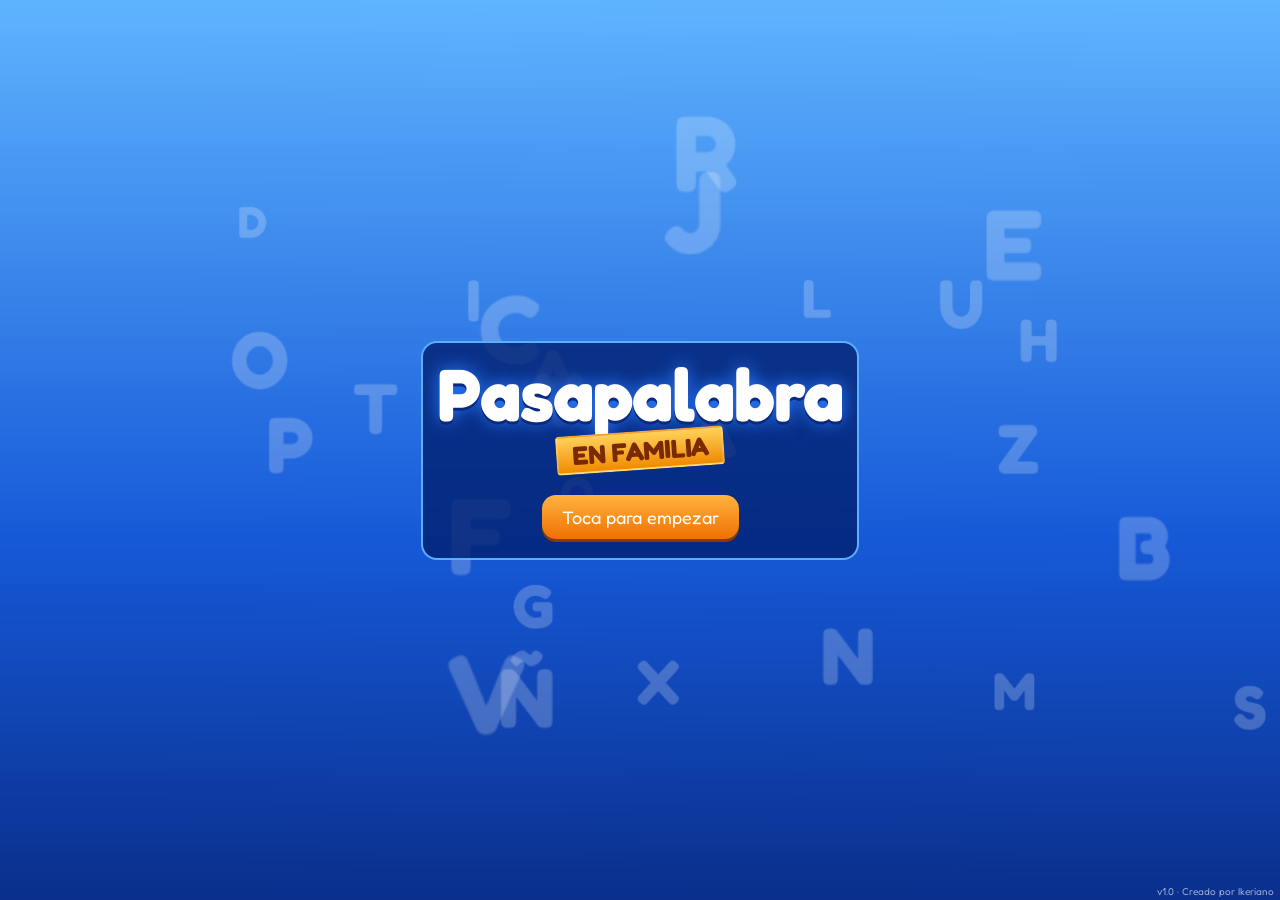
==== www/index.html @ 824f71b7 "Pasapalabra en familia 1.0" ====
<!doctype html><html lang="es"><head><meta charset="utf-8">
<meta name="viewport" content="width=device-width,initial-scale=1,maximum-scale=1,user-scalable=no">
<title>Pasapalabra en familia</title><link rel="stylesheet" href="css.css"></head><body>
<canvas id="c3d"></canvas>
<div id="ui"></div>
<div id="sub"><span class="tts">TTS</span><span id="subt"></span></div>
<div id="ver">v1.0 · Creado por Ikeriano</div>
<script src="js/datos.js"></script>
<script type="module" src="js/game.js"></script>
</body></html>
---- www/css.css ----
@font-face{font-family:F;src:url(img/Fredoka.ttf)}
*{box-sizing:border-box;-webkit-tap-highlight-color:transparent}
html,body{margin:0;height:100%;overflow:hidden;background:#0a3fb8;font-family:F,Arial,sans-serif;color:#fff;user-select:none}
#c3d{position:fixed;inset:0;width:100%;height:100%}
#ui{position:fixed;inset:0;display:flex;flex-direction:column;align-items:center;justify-content:center}
#ver{position:fixed;right:6px;bottom:3px;font-size:10px;opacity:.6}
#sub{position:fixed;left:50%;transform:translateX(-50%);top:8px;max-width:92%;background:rgba(0,20,70,.82);border:2px solid #5ab0ff;border-radius:12px;padding:6px 12px;font-size:15px;display:none;z-index:9}
.tts{background:#ffb300;color:#123;font-weight:bold;border-radius:5px;padding:0 5px;margin-right:6px;font-size:11px}
.logo{font-weight:700;font-size:min(13vw,74px);letter-spacing:-1px;text-shadow:0 3px 0 #0a2a80,0 0 18px #2b7bff;line-height:1}
.tag{display:inline-block;background:linear-gradient(#ffd15a,#f08a00);color:#7a2a00;font-weight:700;padding:2px 14px;border-radius:4px;transform:rotate(-4deg);font-size:min(5vw,26px);border:2px solid #fff3}
.btn{font-family:F;font-size:18px;border:0;border-radius:14px;padding:11px 20px;margin:5px;color:#fff;background:linear-gradient(#3a9bff,#0a55d0);box-shadow:0 3px 0 #06307a;min-width:150px}
.btn.o{background:linear-gradient(#ffb340,#f07000);box-shadow:0 3px 0 #8a3a00}
.btn.g{background:linear-gradient(#4ed46a,#139a32);box-shadow:0 3px 0 #0a5a1a}
.btn.r{background:linear-gradient(#ff5a5a,#c01818);box-shadow:0 3px 0 #700}
.btn.s{min-width:0;padding:8px 12px;font-size:15px}
.card{background:rgba(0,30,110,.78);border:2px solid #5ab0ff;border-radius:16px;padding:14px;max-width:94vw;max-height:84vh;overflow:auto;text-align:center}
input{font-family:F;font-size:17px;border-radius:10px;border:2px solid #5ab0ff;padding:7px;margin:3px;width:150px;text-align:center}
.O{color:#ff9c1a}.B{color:#3aa7ff}
.bgO{background:linear-gradient(#ffb340,#ec6c00)}.bgB{background:linear-gradient(#45b0ff,#0a5ad8)}
/* He dicho */
.hd{position:fixed;inset:0}
.hd .dots{position:absolute;left:10px;top:8%;display:flex;flex-direction:column;gap:5px}
.hd .dot{width:16px;height:16px;border-radius:50%;box-shadow:inset 0 -3px 0 #0004}
.hd .dot.off{opacity:.25}
.hd .pills{position:absolute;left:34px;bottom:120px;display:flex;flex-direction:column-reverse;gap:4px}
.hd .pill{min-width:120px;padding:2px 12px;border-radius:9px;font-size:14px;text-transform:uppercase;box-shadow:inset 0 -3px 0 #0003}
.hd .num{position:absolute;left:16px;bottom:54px;font-size:52px;font-weight:700;text-shadow:0 3px 0 #0006}
.hd .bar{position:absolute;left:90px;right:10px;bottom:52px;border-radius:12px;padding:9px 14px;font-size:clamp(14px,2.6vw,22px);box-shadow:0 0 0 3px #fff4}
.hd .ctl{position:absolute;left:90px;right:10px;bottom:4px;display:flex;justify-content:center;align-items:center}
.hd .who{position:absolute;right:12px;top:52px;font-size:18px;background:#0028;padding:4px 10px;border-radius:10px}
/* Donde estan */
.grid{display:grid;grid-template-columns:repeat(3,1fr);gap:7px;width:min(80vw,420px)}
.tile{height:min(12vh,62px);border-radius:10px;display:flex;align-items:center;justify-content:center;font-size:26px;font-weight:700;box-shadow:inset 0 -4px 0 #0003,0 0 0 2px #fff6;transition:transform .3s}
.tile.w{font-size:14px;text-transform:uppercase;transform:rotateX(360deg)}
.big{font-size:56px;font-weight:700}
/* marcador */
.sc{display:flex;gap:10px;justify-content:center}.sc div{font-size:46px;font-weight:700;padding:4px 18px;border-radius:12px;min-width:90px}
/* rosco */
.ro{position:relative;width:min(84vw,62vh);height:min(84vw,62vh)}
.le{position:absolute;width:11%;height:11%;margin:-5.5% 0 0 -5.5%;border-radius:50%;display:flex;align-items:center;justify-content:center;font-weight:700;font-size:min(4vw,2.6vh);background:radial-gradient(circle at 35% 30%,#8fd0ff,#0a5ad8);border:2px solid #fff;box-shadow:0 2px 3px #0006}
.le.h{background:radial-gradient(circle at 35% 30%,#9ff09f,#14a02a)}.le.f{background:radial-gradient(circle at 35% 30%,#ff9f9f,#c01818)}
.le.a{background:radial-gradient(circle at 35% 30%,#ffe08a,#e0a000);transform:scale(1.2)}
.le.x{opacity:.35}
.rbox{position:absolute;left:4px;bottom:4px;text-align:center}
.rbox .t{font-size:30px;font-weight:700;border-radius:50%;width:66px;height:66px;display:flex;align-items:center;justify-content:center;border:3px solid #fff}
.rbox .a{font-size:22px;border-radius:8px;margin-top:4px;padding:2px}
.def{font-size:clamp(14px,2.5vw,20px);margin:6px;max-width:94vw;min-height:2.4em}
canvas#pad{background:#fff;border-radius:10px;touch-action:none}
.hist p{font-size:17px;text-align:left;margin:6px 0}
.rw{display:flex;flex-wrap:wrap;align-items:center;justify-content:center;gap:8px}.rc{width:min(94vw,360px)}
@media (orientation:landscape){.ro{width:min(46vw,80vh);height:min(46vw,80vh)}}
@media (max-height:500px){.card{padding:8px;max-height:97vh}.tile{height:13vh;font-size:20px}.big{font-size:34px}.logo{font-size:44px}.btn{padding:6px 12px;font-size:15px;margin:3px;min-width:0}h2{margin:4px 0;font-size:20px}h3{margin:3px 0}p{margin:5px 0}.card.de{display:flex;gap:10px;align-items:center}}
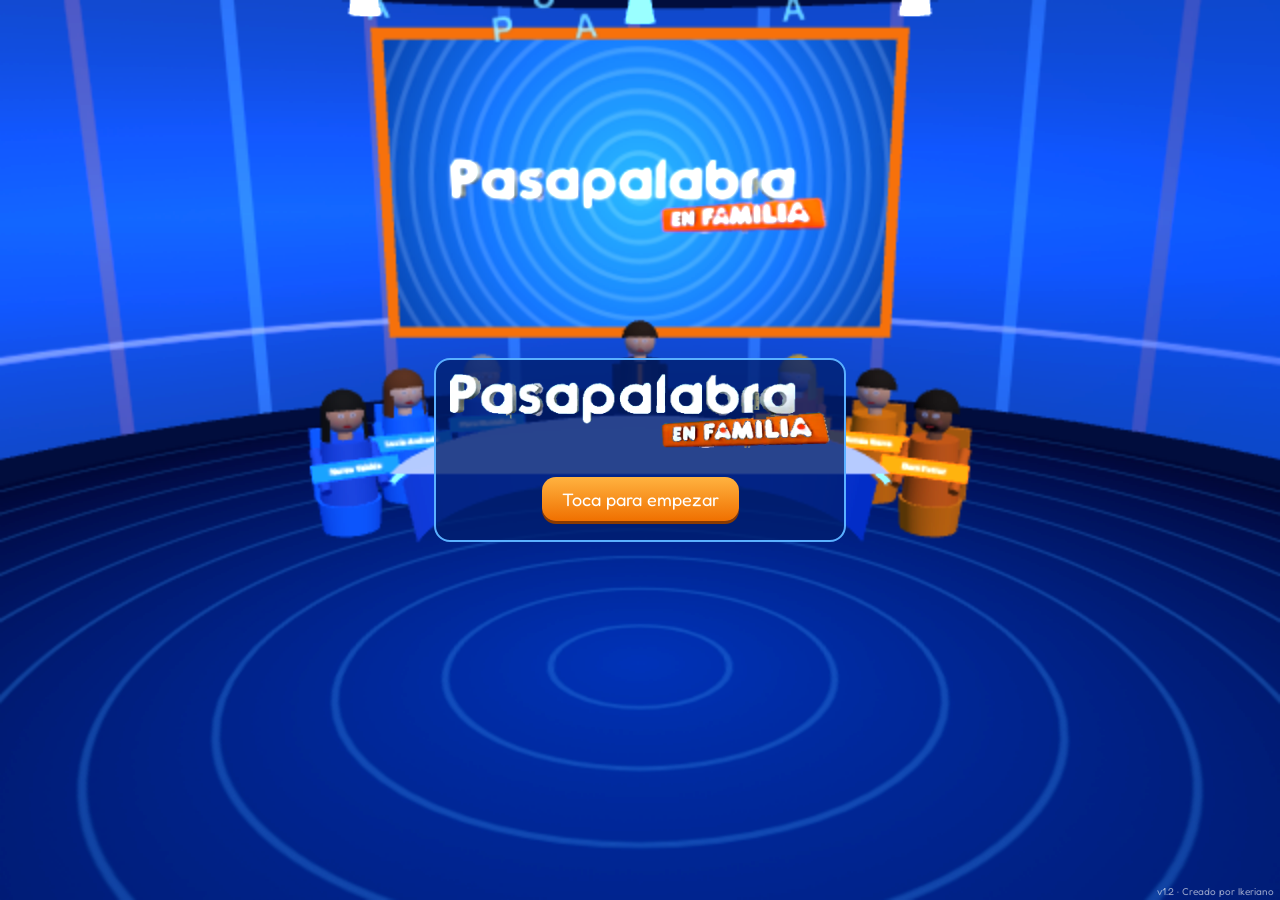
==== commit 5be34f85: "v1.2 wip" ====
--- a/www/index.html
+++ b/www/index.html
@@ -4,7 +4,7 @@
 <canvas id="c3d"></canvas>
 <div id="ui"></div>
 <div id="sub"><span class="tts">TTS</span><span id="subt"></span></div>
-<div id="ver">v1.0 · Creado por Ikeriano</div>
+<div id="ver">v1.2 · Creado por Ikeriano</div>
 <script src="js/datos.js"></script>
 <script type="module" src="js/game.js"></script>
 </body></html>
--- a/www/css.css
+++ b/www/css.css
@@ -50,3 +50,44 @@
 .rw{display:flex;flex-wrap:wrap;align-items:center;justify-content:center;gap:8px}.rc{width:min(94vw,360px)}
 @media (orientation:landscape){.ro{width:min(46vw,80vh);height:min(46vw,80vh)}}
 @media (max-height:500px){.card{padding:8px;max-height:97vh}.tile{height:13vh;font-size:20px}.big{font-size:34px}.logo{font-size:44px}.btn{padding:6px 12px;font-size:15px;margin:3px;min-width:0}h2{margin:4px 0;font-size:20px}h3{margin:3px 0}p{margin:5px 0}.card.de{display:flex;gap:10px;align-items:center}}
+/* v1.1 */
+#plato{position:fixed;left:0;top:0;width:50vw;height:50vh;border:0;transform:scale(2);transform-origin:0 0;pointer-events:none;z-index:0;filter:brightness(1.3) saturate(1.15)}
+#c3d{z-index:1}#ui{z-index:2}
+.hd.R .dots{left:auto;right:10px}.hd.R .pills{left:auto;right:34px;align-items:flex-end}.hd.R .num{left:auto;right:16px}.hd.R .bar,.hd.R .ctl{left:10px;right:90px}.hd.R .who{right:auto;left:12px}
+.ini{background:#fff;color:#123;border-radius:5px;padding:0 6px}
+.rot{text-align:center;padding:10px 26px;background:rgba(0,30,110,.55);border-radius:14px}
+.dep{position:fixed;inset:0}.dep .grid{position:absolute;top:8%;width:min(52vw,420px)}.dep.L .grid{left:3%}.dep.R .grid{right:3%}
+.dep .big{position:absolute;bottom:6%}.dep.L .big{left:4%}.dep.R .big{right:4%}
+.dep .def{position:absolute;bottom:4%;width:40vw;font-size:17px}.dep.L .def{right:3%}.dep.R .def{left:3%}
+.dep .who,.czr .who{position:absolute;top:8px;background:#0028;padding:4px 10px;border-radius:10px}.dep.L .who{right:12px}.dep.R .who{left:12px}
+.ems{position:fixed;inset:0;display:flex;flex-direction:column;align-items:center;justify-content:flex-end;padding-bottom:6px}
+.jb{position:relative;width:min(24vw,150px);height:min(44vh,230px);margin-bottom:4px}
+.jbt{position:absolute;inset:0;border-radius:50% 50% 8px 8px/38% 38% 8px 8px;background:linear-gradient(90deg,#c9d3e6,#fff 40%,#fff 60%,#c9d3e6);border:4px solid #8ea4c8;box-shadow:0 0 18px #fff8}
+.jbb{position:absolute;left:12%;right:12%;top:40%;height:12%;background:#ddd;border-radius:4px;display:flex;justify-content:space-around;align-items:center}
+.jbb i{width:14%;height:60%;border-radius:2px;opacity:.35;box-shadow:0 0 0 1px #0004}.jbb i.on{opacity:1;box-shadow:0 0 10px currentColor,0 0 0 2px #fff}
+.jbg{position:absolute;left:18%;right:18%;top:58%;bottom:8%;background:repeating-linear-gradient(45deg,#9aa 0 3px,#eee 3px 9px);border-radius:6px}
+.duel{display:flex;align-items:center;gap:8px;width:100%;justify-content:center}.duel .pl{flex:1;display:flex;align-items:center;gap:8px;justify-content:center;background:rgba(0,20,80,.55);border-radius:12px;padding:6px;border:3px solid}.duel .B{border-color:#2a7bff}.duel .O{border-color:#ff8a1c}
+.pul{width:58px;height:58px;border-radius:50%;background:radial-gradient(circle at 35% 30%,#fff8,var(--c) 45%,#000a);box-shadow:0 4px 0 #333,0 0 0 4px #ccc;cursor:pointer}.pul.on{box-shadow:0 0 22px var(--c),0 0 0 4px #fff}
+.sq{font-size:26px;font-weight:700;min-width:46px;text-align:center;border-radius:8px;padding:2px 8px;border:2px solid #fff8}.mor{background:linear-gradient(#b04fff,#6a1ab8)}
+#jz{margin-top:4px}.ems .def{margin:2px}
+.cz{position:fixed;inset:0;display:flex;gap:8px;padding:10px;align-items:center}.cz .col{display:flex;flex-direction:column;gap:6px;width:22vw}.tile.s{height:auto;padding:6px;font-size:18px;text-transform:uppercase}
+.bgM{background:linear-gradient(#b04fff,#6a1ab8)}.tile.sel{outline:4px solid #fff;transform:scale(1.06)}.tile.x{opacity:.25}
+.czr{position:relative;flex:1;display:flex;flex-direction:column;align-items:center;gap:6px}.czr .pills{display:flex;flex-wrap:wrap;gap:4px;justify-content:center}.czr .pill{padding:2px 10px;border-radius:9px;text-transform:uppercase}.czr .who{right:0}
+.tema{display:inline-block;padding:3px 12px;border-radius:8px;font-weight:700}
+.rosc{position:fixed;inset:0;display:flex;align-items:center;justify-content:center;gap:10px}.rosc .ro{background:none}
+#menu{position:fixed;inset:0;display:flex}#menu .mbox{display:flex;gap:3vw;align-items:center;width:100%;height:100%;padding:2vh 4vw;box-sizing:border-box;background:linear-gradient(90deg,#00051900,#0005191a 40%,#000519b0 58%)}
+#menu .logo{flex:1;display:flex;flex-direction:column;align-items:center;justify-content:center;min-width:0}#menu .mlogo{width:min(42vw,420px);filter:drop-shadow(0 4px 10px #000a)}
+#menu .mtag{margin-top:1vh;font:900 clamp(13px,2.4vw,22px) F,Arial;color:#ffd23a;letter-spacing:2px;background:#000a2899;padding:4px 16px;border-radius:20px;border:2px solid rgba(255,210,58,.6)}
+#menu .col{flex:0 0 min(46vw,440px);display:flex;flex-direction:column;gap:1.4vh;max-height:100%;overflow-y:auto;padding:6px}
+#menu h2{margin:0 0 4px;font:900 clamp(16px,3vw,26px) F,Arial;color:#ffd23a;text-shadow:0 2px 4px #000}
+.mbtn{display:flex;align-items:center;gap:12px;font:900 clamp(14px,2.6vw,21px) F,Arial;color:#fff;background:linear-gradient(#2f6cff,#0a2fa8);border:3px solid #8fc4ff;border-radius:40px;padding:1.2vh 18px;box-shadow:0 4px 14px #0009;cursor:pointer;text-align:left}
+.mbtn small{display:block;font:700 clamp(10px,1.6vw,13px) F,Arial;color:#cfe2ff}.mbtn.gold{background:linear-gradient(#ffe27a,#f39a12);color:#3a1a00;border-color:#fff3c0}.mbtn.gold small{color:#5a3000}.mbtn.back{background:#14328cd9}
+.mbtn .fp{width:32px;height:32px;flex:none;border-radius:50%;background:radial-gradient(circle at 35% 30%,#fff,#bcd 60%,#789);box-shadow:inset 0 0 0 3px #1b5ed6}
+.mbtn:active{transform:scale(.97)}
+@media (max-height:480px){#menu .col{gap:5px;flex-basis:min(52vw,440px)}.mbtn{font-size:14px;padding:4px 12px;gap:8px;border-width:2px}.mbtn small{font-size:10px}.mbtn .fp{width:22px;height:22px}}
+.camb{position:fixed;bottom:10px;left:50%;transform:translateX(-50%);display:flex;gap:8px;align-items:center;background:#0028;padding:6px 12px;border-radius:30px}
+.reg video{width:min(70vw,520px);max-height:55vh;border-radius:10px;background:#000}.rsub{min-height:2.6em;font-size:15px;background:#000a;padding:4px 8px;border-radius:6px;margin:4px 0}
+.dep .titde{position:absolute;top:8px;left:50%;transform:translateX(-50%);background:linear-gradient(#2f6cff,#0a2fa8);border:2px solid #8fc4ff;padding:3px 16px;border-radius:20px;font-weight:700;white-space:nowrap}
+.dep .grid.g3{display:grid;grid-template-columns:repeat(3,1fr);gap:6px;top:16%;background:linear-gradient(transparent 31%,#c9d3e6 31% 33%,transparent 33% 64%,#c9d3e6 64% 66%,transparent 66%)}
+.dep .grid.g3 .tile{border-radius:14px;font-size:clamp(22px,6vh,40px);height:auto;aspect-ratio:2/1;display:flex;align-items:center;justify-content:center;box-shadow:inset 0 -6px 0 #0003,0 2px 4px #0006}
+.dep .grid.g3 .tile.w{font-size:clamp(11px,2.6vh,16px);background:#fff;color:#123}
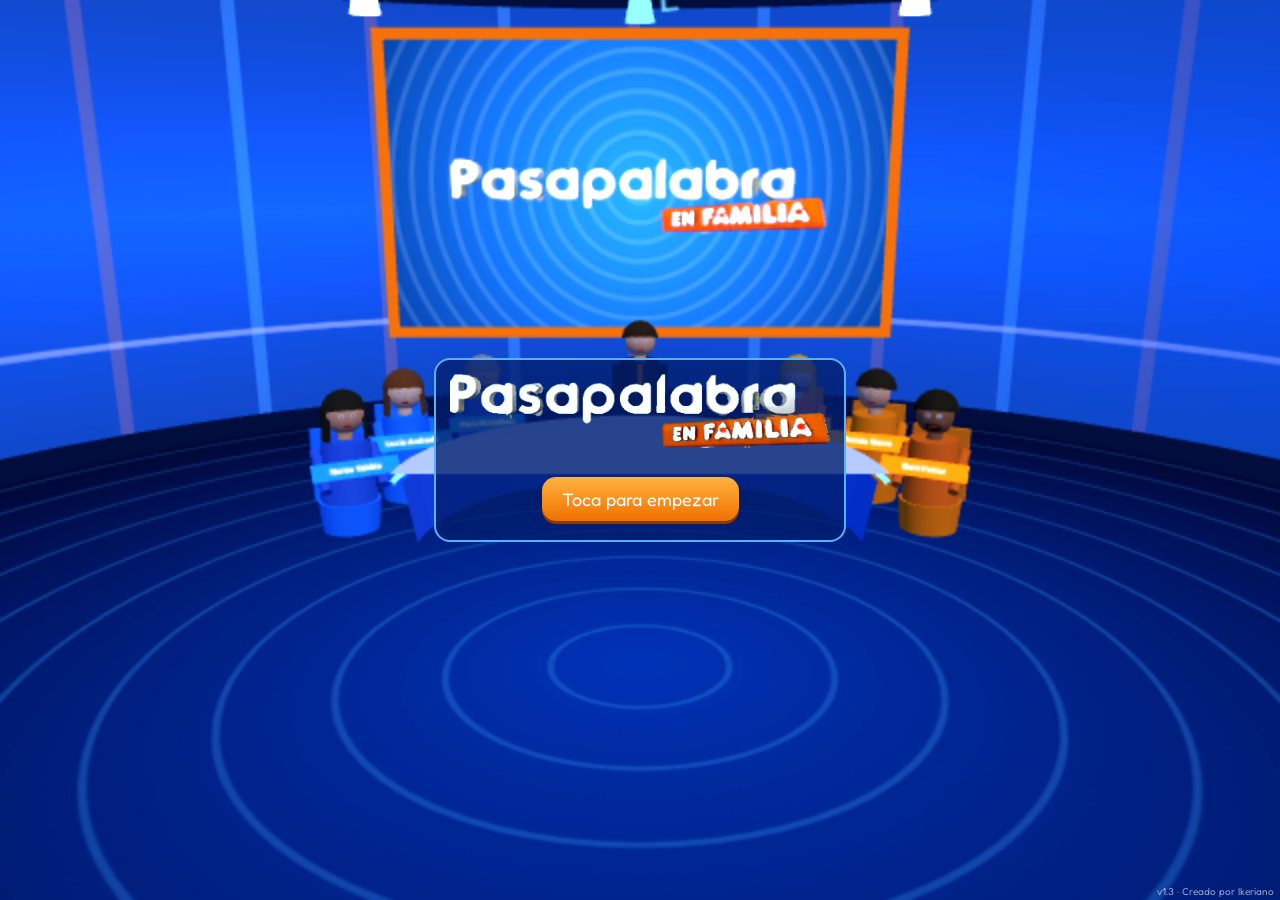
==== commit 55d19c63: "v1.3: arregla ERR_INVALID_RESPONSE (assets en assets/www, 404 con cuerpo vacío, más tipos MIME)" ====
--- a/www/index.html
+++ b/www/index.html
@@ -4,7 +4,7 @@
 <canvas id="c3d"></canvas>
 <div id="ui"></div>
 <div id="sub"><span class="tts">TTS</span><span id="subt"></span></div>
-<div id="ver">v1.2 · Creado por Ikeriano</div>
+<div id="ver">v1.3 · Creado por Ikeriano</div>
 <script src="js/datos.js"></script>
 <script type="module" src="js/game.js"></script>
 </body></html>
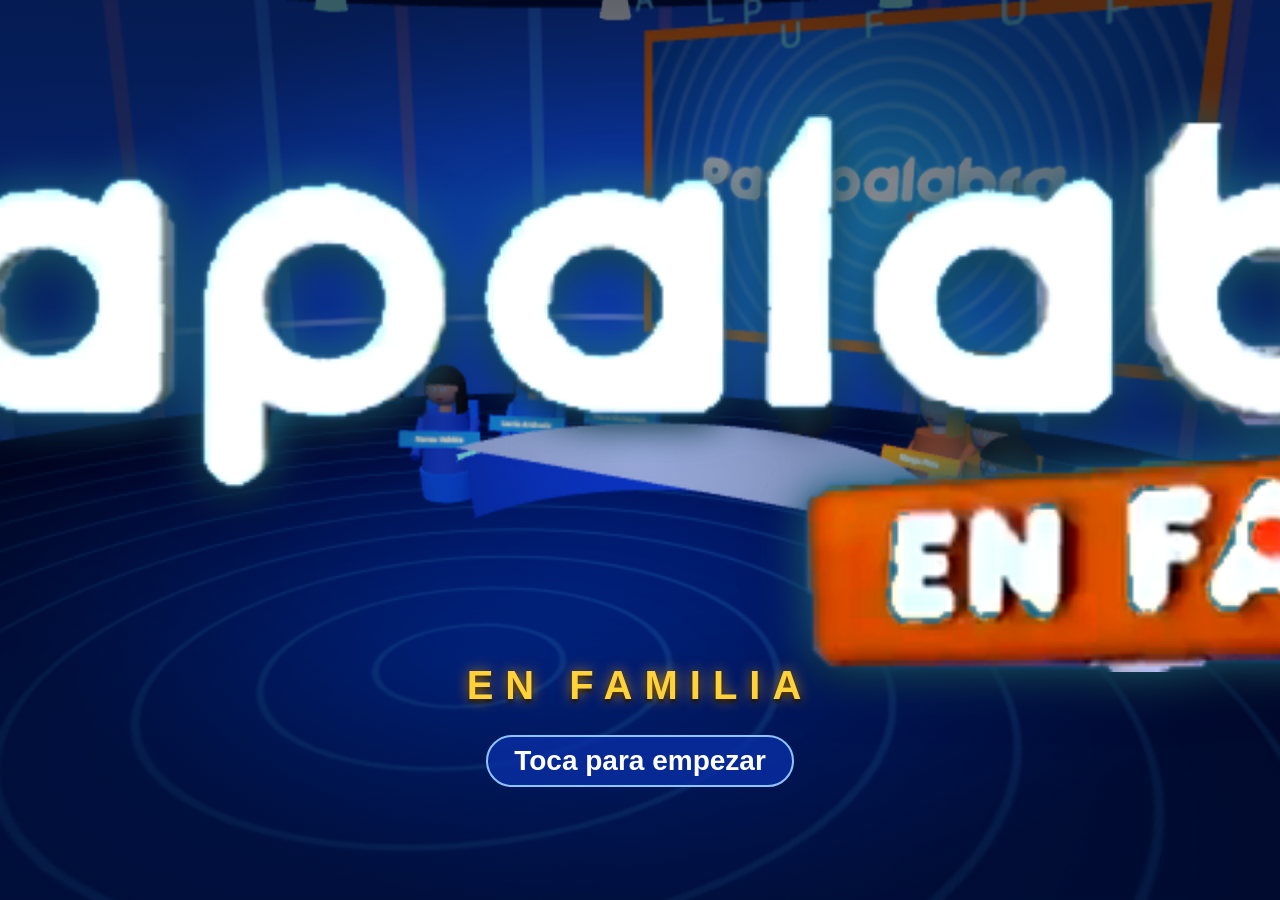
==== commit 2dfe4422: "v1.4: menú igual que Ahora Caigo 1.52 (CSS y estructura copiados), plató con cámara lenta, sonido Te" ====
--- a/www/index.html
+++ b/www/index.html
@@ -1,10 +1,10 @@
 <!doctype html><html lang="es"><head><meta charset="utf-8">
 <meta name="viewport" content="width=device-width,initial-scale=1,maximum-scale=1,user-scalable=no">
-<title>Pasapalabra en familia</title><link rel="stylesheet" href="css.css"></head><body>
+<title>Pasapalabra en familia</title><link rel="stylesheet" href="css.css"><link rel="stylesheet" href="css/menu_ac.css"></head><body>
 <canvas id="c3d"></canvas>
 <div id="ui"></div>
 <div id="sub"><span class="tts">TTS</span><span id="subt"></span></div>
-<div id="ver">v1.3 · Creado por Ikeriano</div>
+<div id="ver">v1.4 · Creado por Ikeriano</div>
 <script src="js/datos.js"></script>
 <script type="module" src="js/game.js"></script>
 </body></html>
--- a/www/css/menu_ac.css
+++ b/www/css/menu_ac.css
@@ -0,0 +1,73 @@
+/* Copiado de Ahora Caigo 1.52 (assets/www/assets/app.css): menú */
+#menu{position:absolute;top:0;right:0;bottom:0;left:0;z-index:30;display:flex;align-items:center;justify-content:center;background:#02040c center/cover no-repeat}
+#menu.hidden{display:none}
+#menu .mbox{display:flex;gap:3vw;align-items:center;width:100%;height:100%;padding:2vh 4vw;background:linear-gradient(90deg,#0000,#0000 40%,#000519c7 58%)}
+#menu .logo{flex:1}
+#menu .col{flex:0 0 min(44vw,440px);display:flex;flex-direction:column;gap:1.6vh;max-height:100%;overflow-y:auto;padding:6px}
+#menu h2{margin:0 0 4px;font:900 clamp(16px,3vw,26px) Arial,Roboto,sans-serif;color:#ffd23a;text-shadow:0 2px 4px #000}
+.mbtn{display:flex;align-items:center;gap:12px;font:900 clamp(14px,2.6vw,22px) Arial,Roboto,sans-serif;color:#fff;background:linear-gradient(#2f6cff,#0a2fa8);border:3px solid #8fc4ff;border-radius:40px;padding:1.4vh 18px;box-shadow:0 4px 14px #0009;cursor:pointer;text-align:left}
+.mbtn small{display:block;font:700 clamp(10px,1.6vw,13px) Arial,Roboto,sans-serif;color:#cfe2ff}
+.mbtn.gold{background:linear-gradient(#ffe27a,#f39a12);color:#3a1a00;border-color:#fff3c0}
+.mbtn.gold small{color:#5a3000}
+.mbtn:active{transform:scale(.97)}
+.mbtn .fp{width:34px;height:34px;flex:none;border-radius:50%;background:radial-gradient(#1a2450 55%,#f3b21a 57%);position:relative}
+.mbtn .fp:before,.mbtn .fp:after{content:"";position:absolute;top:8px;width:7px;height:15px;border-radius:4px;background:#ffd23a}
+.mbtn .fp:before{left:9px}
+.mbtn .fp:after{right:9px}
+.tbtn{font:900 clamp(11px,1.8vw,15px) Arial,Roboto,sans-serif;color:#fff;background:#14328cd9;border:2px solid #5f8fdf;border-radius:14px;padding:8px 4px;cursor:pointer}
+.tbtn.sel{background:linear-gradient(#ffe27a,#f39a12);color:#3a1a00;border-color:#fff}
+.tbtn span{display:block;font-size:1.5em}
+.mrow .tbtn{flex:1}
+.back{align-self:flex-start}
+#menu .logo{display:flex;flex-direction:column;align-items:center;justify-content:center;min-width:0;height:100%}
+#menu .mtag{margin-top:1vh;font:900 clamp(13px,2.4vw,22px) Arial,Roboto,sans-serif;color:#ffd23a;letter-spacing:2px;text-shadow:0 0 12px rgba(255,180,0,.6),0 2px 3px #000;background:#000a2899;padding:4px 16px;border-radius:20px;border:2px solid rgba(255,210,58,.6)}
+#menu .mbox{background:linear-gradient(90deg,#00051940,#0005191a 40%,#000519cc 58%)}
+@media (max-height: 480px){#menu .col{gap:6px;flex-basis:min(52vw,440px)}.mbtn{font-size:15px;padding:5px 12px;gap:8px;border-width:2px}.mbtn small{font-size:10px}.mbtn .fp{width:24px;height:24px}.mbtn .fp:before,.mbtn .fp:after{top:5px;width:5px;height:11px}.mbtn .fp:before{left:6px}.mbtn .fp:after{right:6px}#menu h2{font-size:14px;margin:2px 0 0}.tbtn{font-size:9.5px;padding:3px 2px;border-radius:9px}.tbtn span{font-size:1.4em}}
+#menu .title{position:absolute;top:0;right:0;bottom:0;left:0;display:flex;flex-direction:column;align-items:center;justify-content:center;cursor:pointer;background:radial-gradient(ellipse at center,#000a2826,#000410a6 75%)}
+#menu .tlogo{height:min(62vh,80vw);width:auto;filter:drop-shadow(0 0 24px rgba(57,200,255,.55)) drop-shadow(0 8px 16px #000);animation:tIn 1.1s cubic-bezier(.2,1.4,.4,1) both,tFloat 3.2s ease-in-out 1.1s infinite}
+#menu .tsub{font:900 clamp(18px,4.5vh,40px) Arial,Roboto,sans-serif;letter-spacing:.3em;color:#ffd23a;text-shadow:0 0 14px rgba(255,170,0,.7),0 3px 4px #000;margin-top:-1vh;animation:tIn .8s .6s both;text-transform:uppercase}
+#menu .ttap{margin-top:3vh;font:900 clamp(15px,3.6vh,28px) Arial,Roboto,sans-serif;color:#fff;background:#0a2fa8bf;border:2px solid #8fc4ff;border-radius:40px;padding:8px 26px;animation:tBlink 1.4s ease-in-out 1.2s infinite both}
+@keyframes tIn{0%{transform:scale(.2) rotate(-12deg);opacity:0}to{transform:none;opacity:1}}
+@keyframes tFloat{0%,to{transform:translateY(0) scale(1)}50%{transform:translateY(-1.2vh) scale(1.025)}}
+@keyframes tBlink{0%,to{opacity:1;transform:scale(1)}50%{opacity:.45;transform:scale(.96)}}
+#menu .mlogo{width:100%;max-height:74vh;object-fit:contain;filter:drop-shadow(0 6px 18px #000);animation:tFloat 4s ease-in-out infinite}
+.mbtn.inst{background:linear-gradient(#1fb36b,#0b7040);border-color:#9ff0c4}
+.tbtn.back{background:#0000008c;border-color:#8fc4ff;font-size:clamp(12px,2vw,16px);padding:8px 14px;align-self:flex-start}
+.tbtn:disabled{opacity:.6}
+#menu .orow{display:flex;align-items:center;gap:10px;background:#000a2899;border:1px solid rgba(143,196,255,.4);border-radius:14px;padding:8px 12px}
+#menu .orow label{flex:1;font:800 clamp(13px,2.2vw,17px) Arial,Roboto,sans-serif;color:#fff}
+#menu .orow .tbtn{min-width:64px;padding:6px 10px}
+#menu .orow input[type=range]{width:min(26vw,180px);accent-color:#ffd23a}
+#menu .mtext{font:600 clamp(12px,1.9vw,15px)/1.35 Arial,Roboto,sans-serif;color:#e8f0ff;background:#00081eb8;border-radius:14px;padding:4px 14px}
+#menu .mtext p{margin:8px 0}
+#menu .mtext b{color:#ffd23a}
+#menu .mtext .small{font-size:.82em;color:#9fb4d8}
+#menu .col.text{flex-basis:min(60vw,620px)}
+#menu .modal{position:absolute;top:0;right:0;bottom:0;left:0;z-index:40;background:#0009;display:flex;align-items:center;justify-content:center}
+#menu .mcard{max-width:min(92vw,560px);max-height:92vh;overflow:auto;background:linear-gradient(#0d2a8a,#061440);border:3px solid #8fc4ff;border-radius:20px;padding:14px 22px;color:#fff;font:600 clamp(12px,2vw,16px)/1.35 Arial,Roboto,sans-serif}
+#menu .mcard a.mbtn{text-decoration:none;justify-content:center}
+@media (max-height: 480px){#menu .orow{padding:4px 10px}#menu .mtext{font-size:11.5px}#menu .mtext p{margin:5px 0}}
+#menu .mver{position:absolute;left:max(10px,env(safe-area-inset-left));bottom:6px;font:800 12px Arial,Roboto,sans-serif;color:#cfe2ff;opacity:.8;text-shadow:0 1px 2px #000;pointer-events:none}
+#menu .otext{flex:2;min-width:0;font:800 clamp(13px,2vw,16px) Arial,Roboto,sans-serif;color:#fff;background:#00000073;border:2px solid #5f8fdf;border-radius:10px;padding:6px 10px;outline:none;user-select:text;-webkit-user-select:text}
+#menu .otext:focus{border-color:#ffd23a}
+#menu .ofield{background:none;border:0;padding:2px 0}
+#menu .ofield label{flex:0 0 auto;min-width:82px}
+#menu .onote2{font-size:clamp(10px,1.5vw,12.5px)!important;margin:0}
+#menu #rowPlatoLuz,#menu .orow-wrap{flex-wrap:wrap}
+#menu #rowPlatoLuz label,#menu .orow-wrap label{flex-basis:100%}
+#menu #rowPlatoLuz .tbtn,#menu .orow-wrap .tbtn{flex:1;min-width:0}
+/* ---- móvil en vertical (v1.11) ---- */
+html.vertical #menu .mbox{flex-direction:column;gap:1vh;padding:max(8px,env(safe-area-inset-top)) 4vw 1vh;background:linear-gradient(180deg,#00051933,#000519d9 26%)}
+html.vertical #menu .logo{flex:0 0 auto;height:auto;width:100%}
+html.vertical #menu .mlogo{max-height:17vh;width:auto;max-width:70vw}
+html.vertical #menu .mtag{font-size:13px;margin-top:2px}
+html.vertical #menu .col,html.vertical #menu .col.text{flex:1 1 auto;flex-basis:auto;width:100%;max-width:560px;min-height:0;gap:8px}
+html.vertical #menu .tlogo{height:auto;width:86vw}
+/* Pasapalabra en familia: icono «P» del logo en lugar de las huellas (mismo círculo azul/dorado de Ahora Caigo) */
+.mbtn .fp:before{content:"P";left:0;right:0;top:0;bottom:0;width:auto;height:auto;background:none;border-radius:0;color:#ffd23a;font:900 22px/34px Arial,Roboto,sans-serif;text-align:center}
+.mbtn .fp:after{display:none}
+@media (max-height: 480px){.mbtn .fp:before{left:0;right:0;top:0;width:auto;height:auto;font-size:16px;line-height:24px}}
+#menu{z-index:30;background:transparent}
+#menu .mlogo{max-width:100%}
+#menu{position:fixed}
+body:has(#menu) #ver{display:none}
